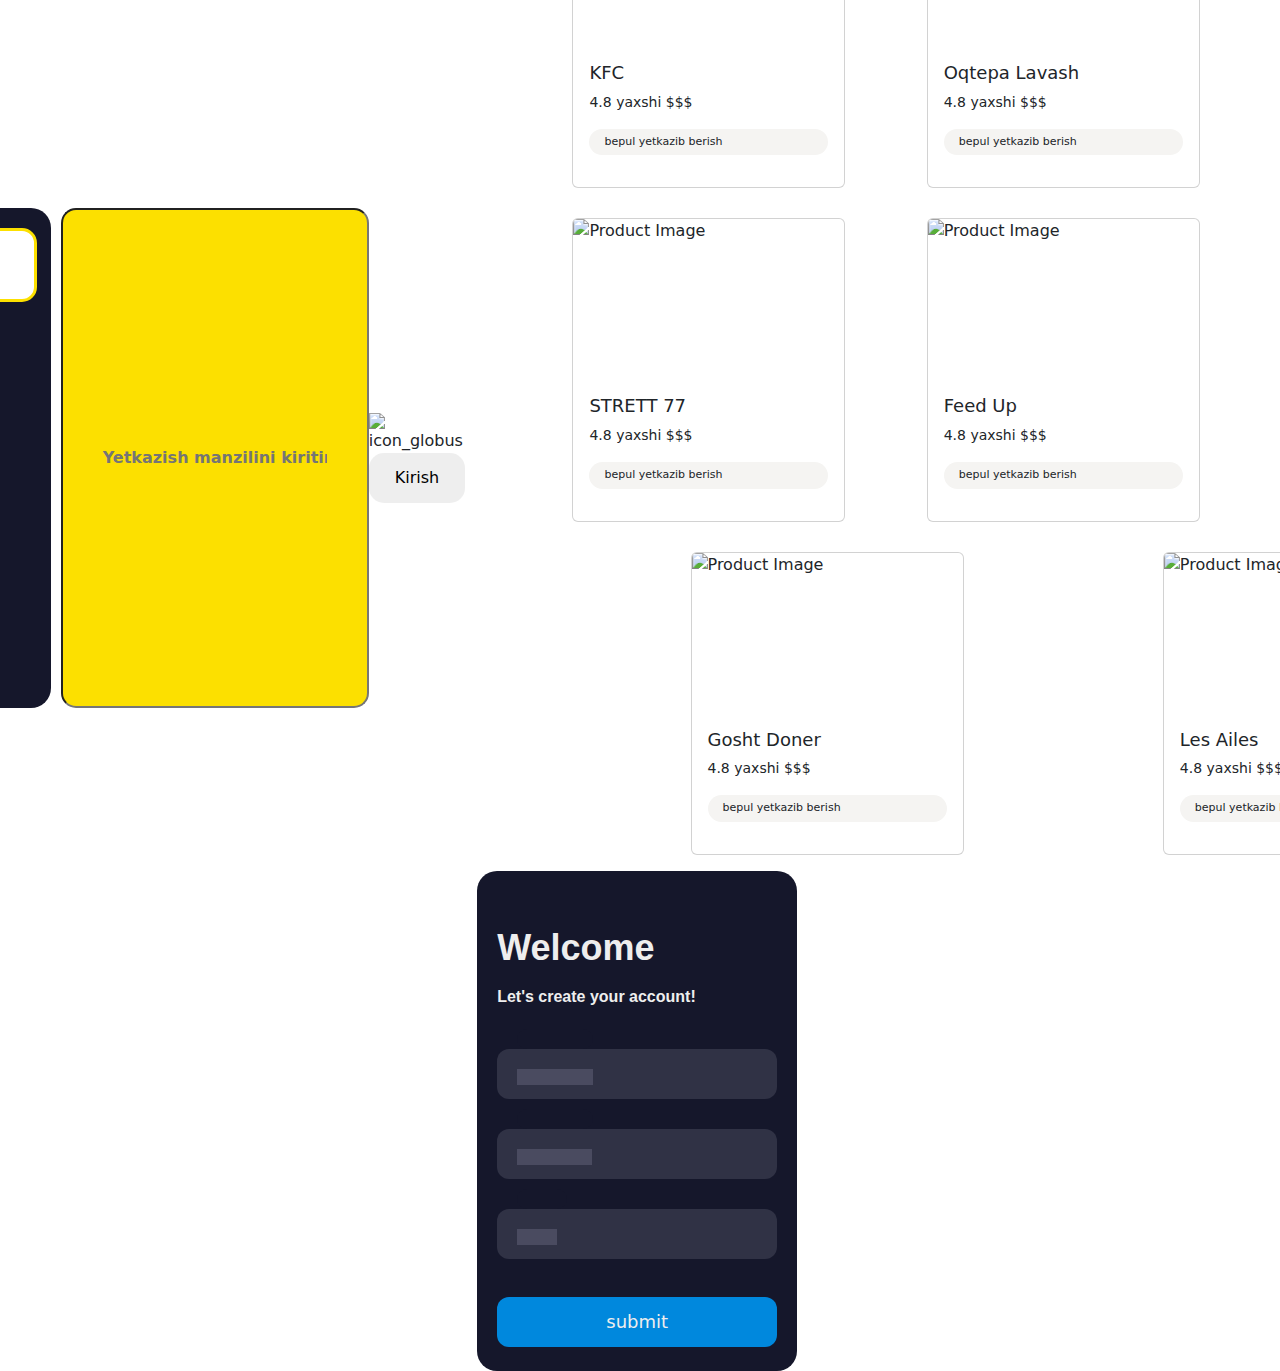
==== admin.html @ a8c6d73f "login" ====
<!DOCTYPE html>
<html lang="en">
<head>
  <meta charset="UTF-8">
  <meta name="viewport" content="width=device-width, initial-scale=1.0">
  <link rel="stylesheet" href="./style.css">
  <link href="https://cdn.jsdelivr.net/npm/bootstrap@5.0.2/dist/css/bootstrap.min.css" rel="stylesheet">
  <link rel="stylesheet" href="https://cdn.jsdelivr.net/npm/swiper@9/swiper-bundle.min.css" />
  <title>Document</title>
</head>
<body>

  <header class="main_header">
    <div class="main_header_block container">
      <div class="header_block_left">
        <a href="./index.html"><img src="https://eats.yandex.com/uz/tashkent?shippingType=delivery" alt="LOGO"></a>
        <form class="form">
          <input type="text" class="header_input" placeholder="Restoran, taom yoki mahsulot nomini topish">
          <button class="header_btn" type="submit">Topish</button>
        </form>
        <input class="header_input_2" type="text" placeholder="Yetkazish manzilini kiriting:">
      </div>
      <div class="header_block_right">
        <img src="./image/" alt="icon_globus">
        <button class="Login_btn" data-bs-toggle="modal" data-bs-target="#exampleModal">Kirish</button>
      </div>
    </div>
  </header>

  <main>
    <section class="shops">
      <div class="shops_tite container">
        <h1 class="title_shop">Do'konlar</h1>
        <button class="shop_btn">Hammasi</button>
      </div>
      <div class="swiper container">
        <div class="swiper-wrapper">
          <div class="swiper-slide">
            <img class="banner" src="https://eda.yandex/images/3512826/e02392a5f97684e63750efce7bbe7220.png" alt="banner">
          </div>
          <div class="swiper-slide">
            <img class="banner" src="https://eda.yandex/images/1327512/d5de54974a81bc05b8a1b2165482e10e.png" alt="banner">
          </div>
          <div class="swiper-slide">
            <img class="banner" src="https://eda.yandex/images/3507787/dd4028da401588419c805850557bb267.png" alt="banner">
          </div>
          <div class="swiper-slide">
            <img class="banner" src="https://eda.yandex/images/3735503/c852dc04e2ec830b044634b11ed9cd88.png" alt="banner">
          </div>
        </div>

        <div class="swiper-pagination"></div>
        <div class="swiper-button-prev"></div>
        <div class="swiper-button-next"></div>
      </div>
    </section>

    <section class="delivery">
      <div class="delivery_block container">
        <ul class="delivery_block_list">
          <li class="block_link_item"><a class="block_link_link active_link" href="#">Hammasi</a></li>
          <li class="block_link_item"><a class="block_link_link" href="#">Olib ketish</a></li>
          <li class="block_link_item"><a class="block_link_link" href="#">Burgerlar</a></li>
          <li class="block_link_item"><a class="block_link_link" href="#">Sushi</a></li>
          <li class="block_link_item"><a class="block_link_link" href="#">Pitsa</a></li>
          <li class="block_link_item"><a class="block_link_link" href="#">Vok</a></li>
          <li class="block_link_item"><a class="block_link_link" href="#">Pasta</a></li>
          <li class="block_link_item"><a class="block_link_link" href="#">Nonushta</a></li>
          <li class="block_link_item"><a class="block_link_link" href="#">Tushlik</a></li>
          <li class="block_link_item"><a class="block_link_link" href="#">Yana ></a></li>
        </ul>

        <div class="delivery_block_list">
          <p class="delivery_text">Yetkazish: Hozir</p>
          <p class="delivery_text">Saralash</p>
        </div>
      </div>
    </section>

    <section class="sales">
      <div class="sales_block container">
        <div id="sales-block-content" class="sales_block_content">
          <ul class="item_block"></ul>
        </div>
      </div>
    </section>

    <div class="form">
      <div class="title">Welcome</div>
      <div class="subtitle">Let's create your account!</div>
      <div class="input-container ic1">
        <input id="firstname" class="input" type="text" placeholder=" " />
        <div class="cut"></div>
        <label for="firstname" class="placeholder">First name</label>
      </div>
      <div class="input-container ic2">
        <input id="lastname" class="input" type="text" placeholder=" " />
        <div class="cut"></div>
        <label for="lastname" class="placeholder">Last name</label>
      </div>
      <div class="input-container ic2">
        <input id="email" class="input" type="text" placeholder=" " />
        <div class="cut cut-short"></div>
        <label for="email" class="placeholder">Email</label>
      </div>
      <button type="text" class="submit">submit</button>
    </div>

    <!-- Template for Product Cards -->
    <template id="product-template">
      <div class="card">
        <img class="card-img-top" src="" alt="Product Image">
        <div class="card-body">
          <h5 class="card-title"></h5>
          <p class="rating"></p>
          <p class="card-price"></p>
        </div>
      </div>
    </template>

  </main>

  <div class="modal fade" id="exampleModal" tabindex="-1" aria-labelledby="exampleModalLabel" aria-hidden="true">
    <div class="modal-dialog">
      <div class="modal-content">
        <div class="modal-header">
          <h1 class="modal-title fs-5" id="exampleModalLabel">Modal title</h1>
          <button type="button" class="btn-close" data-bs-dismiss="modal" aria-label="Close"></button>
        </div>
        <div class="modal-body">
          <div class="my-3 p-3">
            <input placeholder="Username" type="text" name="" class="form-control mt-2" id="username" />
            <input placeholder="Password" type="password" name="" class="form-control mt-2" id="password" />
          </div>
        </div>
        <div class="modal-footer">
          <button type="button" class="btn btn-secondary" data-bs-dismiss="modal">Close</button>
          <button id="sign-btn" type="button" class="btn btn-primary">Save changes</button>
        </div>
      </div>
    </div>
  </div>

  <script src="https://cdn.jsdelivr.net/npm/swiper@9/swiper-bundle.min.js"></script>
  <script src="https://cdn.jsdelivr.net/npm/@popperjs/core@2.9.2/dist/umd/popper.min.js"></script>
  <script src="https://cdn.jsdelivr.net/npm/bootstrap@5.0.2/dist/js/bootstrap.min.js"></script>
  <script src="./main.js"></script>
</body>
</html>
---- style.css ----
/* Global Styles */
* {
  box-sizing: border-box;
  margin: 0;
  padding: 0;
}

ul, ol {
  list-style: none;
}

a {
  text-decoration: none;
  display: inline-block;
}

body {
  font-family: "Open Sans", sans-serif;
  background-color: #f9f9f9;
}

/* Container */
.container {
  width: 100%;
  max-width: 1200px;
  margin: 0 auto;
}

/* Header Styles */
.main_header {
  padding-top: 15px;
}

.main_header_block {
  display: flex;
  align-items: center;
  justify-content: space-between;
}

.header_block_left {
  display: flex;
  gap: 10px;
}

.header_input {
  padding: 22px 40px;
  border: 3px solid #fce000;
  border-radius: 15px;
  transition: border-color 0.3s;
}

.header_input:focus {
  border-color: #ffce00;
}

.header_btn {
  padding: 22px 30px;
  background-color: #fce000;
  border: none;
  border-radius: 15px;
  font-weight: 700;
  cursor: pointer;
  transition: background-color 0.3s;
}

.header_btn:hover {
  background-color: #ffdb00;
}

.header_input_2 {
  background-color: #fce000;
  font-weight: 700;
  font-size: 16px;
  padding: 22px 40px;
  border-radius: 15px;
}

.Login_btn {
  padding: 13px 26px;
  background-color: #5c5a571a;
  border: none;
  border-radius: 15px;
  font-size: 16px;
  cursor: pointer;
  transition: background-color 0.3s;
}

.Login_btn:hover {
  background-color: #e0e0e0;
}

/* Swiper Styles */
.swiper-wrapper {
  display: flex;
  justify-content: space-between;
  padding-bottom: 15px;
}

.banner {
  width: 278px;
  height: 130px;
  margin: 10px;
}

.swiper-slide {
  background-color: bisque;
  border-radius: 15px;
  display: flex;
  align-items: center;
  justify-content: center;
}

/* Shops Section */
.shops {
  padding-top: 100px;
}

.title_shop {
  color: #21201f;
  font-size: 40px;
  font-weight: 900;
}

.shop_btn {
  padding: 6px 16px;
  background-color: #5c5a571a;
  border-radius: 15px;
  border: none;
  cursor: pointer;
}

.shop_btn:hover {
  background-color: #e0e0e0;
}

.shops_tite {
  display: flex;
  justify-content: space-between;
  align-items: center;
  padding-bottom: 10px;
}

/* Delivery Section */
.delivery_block {
  padding: 8px;
  background-color: #f5f4f2;
  border-radius: 15px;
  display: flex;
  align-items: center;
  justify-content: space-between;
}

.delivery_block_list {
  display: flex;
  align-items: center;
  gap: 15px;
  margin-top: 15px;
}

.block_link_link {
  padding: 0 15px;
  border-radius: 15px;
  font-size: 18px;
  color: #000000;
  text-decoration: none;
}

.block_link_link:hover {
  background-color: #fff;
  padding: 10px 18px;
}

.delivery_text {
  font-size: 18px;
  color: #000000;
  text-decoration: none;
}

/* Sales Section */
.item_block {
  display: flex;
  flex-wrap: wrap;
  gap: 30px;
  justify-content: space-evenly;
  padding-top: 30px;
}

.card {
  width: 273px;
  transition: box-shadow 0.3s;
}

.card:hover {
  box-shadow: rgba(0, 0, 0, 0.25) 0px 14px 28px, rgba(0, 0, 0, 0.22) 0px 10px 10px;
}

.card-img-top {
  height: 160px;
  border-radius: 20px;
}

.card-title {
  font-size: 18px;
}

.rating {
  font-size: 14px;
}

.card-price {
  font-size: 11px;
  background-color: #f5f4f2;
  padding: 5px 15px;
  border-radius: 15px;
}

/* Form Styles */
body {
  align-items: center;
  background-color: #000;
  display: flex;
  justify-content: center;
  height: 100vh;
}

.form {
  background-color: #15172b;
  border-radius: 20px;
  box-sizing: border-box;
  height: 500px;
  padding: 20px;
  width: 320px;
}

.title {
  color: #eee;
  font-family: sans-serif;
  font-size: 36px;
  font-weight: 600;
  margin-top: 30px;
}

.subtitle {
  color: #eee;
  font-family: sans-serif;
  font-size: 16px;
  font-weight: 600;
  margin-top: 10px;
}

.input-container {
  height: 50px;
  position: relative;
  width: 100%;
}

.ic1 {
  margin-top: 40px;
}

.ic2 {
  margin-top: 30px;
}

.input {
  background-color: #303245;
  border-radius: 12px;
  border: 0;
  box-sizing: border-box;
  color: #eee;
  font-size: 18px;
  height: 100%;
  outline: 0;
  padding: 4px 20px 0;
  width: 100%;
}

.cut {
  background-color: #15172b;
  border-radius: 10px;
  height: 20px;
  left: 20px;
  position: absolute;
  top: -20px;
  transform: translateY(0);
  transition: transform 200ms;
  width: 76px;
}

.cut-short {
  width: 50px;
}

.input:focus ~ .cut,
.input:not(:placeholder-shown) ~ .cut {
  transform: translateY(8px);
}

.placeholder {
  color: #65657b;
  font-family: sans-serif;
  left: 20px;
  line-height: 14px;
  pointer-events: none;
  position: absolute;
  transform-origin: 0 50%;
  transition: transform 200ms, color 200ms;
  top: 20px;
}

.input:focus ~ .placeholder,
.input:not(:placeholder-shown) ~ .placeholder {
  transform: translateY(-30px) translateX(10px) scale(0.75);
}

.input:not(:placeholder-shown) ~ .placeholder {
  color: #808097;
}

.input:focus ~ .placeholder {
  color: #dc2f55;
}

.submit {
  background-color: #08d;
  border-radius: 12px;
  border: 0;
  box-sizing: border-box;
  color: #eee;
  cursor: pointer;
  font-size: 18px;
  height: 50px;
  margin-top: 38px;
  text-align: center;
  width: 100%;
}

.submit:active {
  background-color: #06b;
}
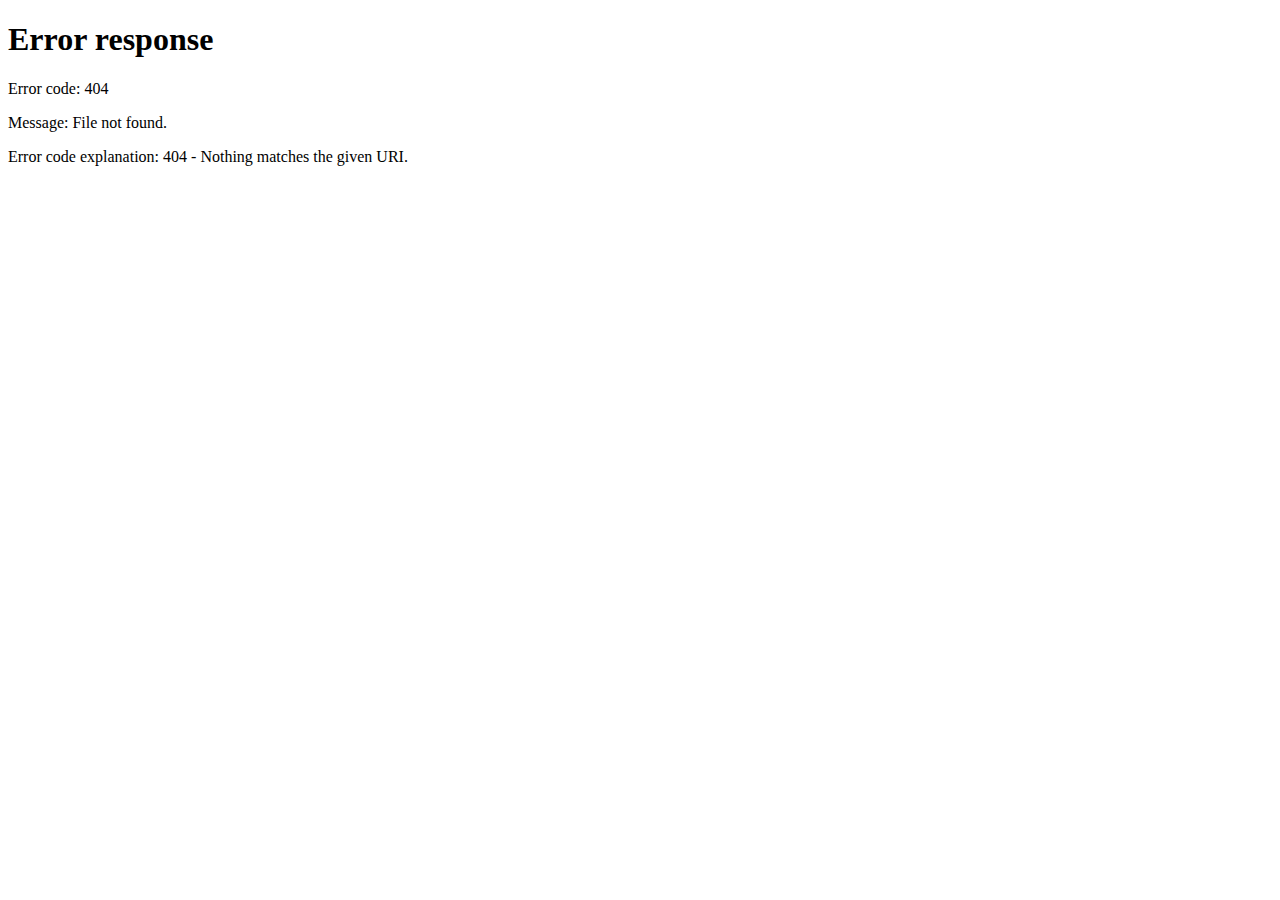
==== commit 23de6c1b: "admin.js" ====
--- a/admin.html
+++ b/admin.html
@@ -10,140 +10,26 @@
 </head>
 <body>
 
-  <header class="main_header">
-    <div class="main_header_block container">
-      <div class="header_block_left">
-        <a href="./index.html"><img src="https://eats.yandex.com/uz/tashkent?shippingType=delivery" alt="LOGO"></a>
-        <form class="form">
-          <input type="text" class="header_input" placeholder="Restoran, taom yoki mahsulot nomini topish">
-          <button class="header_btn" type="submit">Topish</button>
-        </form>
-        <input class="header_input_2" type="text" placeholder="Yetkazish manzilini kiriting:">
-      </div>
-      <div class="header_block_right">
-        <img src="./image/" alt="icon_globus">
-        <button class="Login_btn" data-bs-toggle="modal" data-bs-target="#exampleModal">Kirish</button>
-      </div>
+  <div class="form">
+    <div class="title">Welcome</div>
+    <div class="subtitle">Let's create your account!</div>
+    <div class="input-container ic1">
+      <input id="firstname" class="input" type="text" placeholder=" " required />
+      <div class="cut"></div>
+      <label for="firstname" class="placeholder">First name</label>
     </div>
-  </header>
-
-  <main>
-    <section class="shops">
-      <div class="shops_tite container">
-        <h1 class="title_shop">Do'konlar</h1>
-        <button class="shop_btn">Hammasi</button>
-      </div>
-      <div class="swiper container">
-        <div class="swiper-wrapper">
-          <div class="swiper-slide">
-            <img class="banner" src="https://eda.yandex/images/3512826/e02392a5f97684e63750efce7bbe7220.png" alt="banner">
-          </div>
-          <div class="swiper-slide">
-            <img class="banner" src="https://eda.yandex/images/1327512/d5de54974a81bc05b8a1b2165482e10e.png" alt="banner">
-          </div>
-          <div class="swiper-slide">
-            <img class="banner" src="https://eda.yandex/images/3507787/dd4028da401588419c805850557bb267.png" alt="banner">
-          </div>
-          <div class="swiper-slide">
-            <img class="banner" src="https://eda.yandex/images/3735503/c852dc04e2ec830b044634b11ed9cd88.png" alt="banner">
-          </div>
-        </div>
-
-        <div class="swiper-pagination"></div>
-        <div class="swiper-button-prev"></div>
-        <div class="swiper-button-next"></div>
-      </div>
-    </section>
-
-    <section class="delivery">
-      <div class="delivery_block container">
-        <ul class="delivery_block_list">
-          <li class="block_link_item"><a class="block_link_link active_link" href="#">Hammasi</a></li>
-          <li class="block_link_item"><a class="block_link_link" href="#">Olib ketish</a></li>
-          <li class="block_link_item"><a class="block_link_link" href="#">Burgerlar</a></li>
-          <li class="block_link_item"><a class="block_link_link" href="#">Sushi</a></li>
-          <li class="block_link_item"><a class="block_link_link" href="#">Pitsa</a></li>
-          <li class="block_link_item"><a class="block_link_link" href="#">Vok</a></li>
-          <li class="block_link_item"><a class="block_link_link" href="#">Pasta</a></li>
-          <li class="block_link_item"><a class="block_link_link" href="#">Nonushta</a></li>
-          <li class="block_link_item"><a class="block_link_link" href="#">Tushlik</a></li>
-          <li class="block_link_item"><a class="block_link_link" href="#">Yana ></a></li>
-        </ul>
-
-        <div class="delivery_block_list">
-          <p class="delivery_text">Yetkazish: Hozir</p>
-          <p class="delivery_text">Saralash</p>
-        </div>
-      </div>
-    </section>
-
-    <section class="sales">
-      <div class="sales_block container">
-        <div id="sales-block-content" class="sales_block_content">
-          <ul class="item_block"></ul>
-        </div>
-      </div>
-    </section>
-
-    <div class="form">
-      <div class="title">Welcome</div>
-      <div class="subtitle">Let's create your account!</div>
-      <div class="input-container ic1">
-        <input id="firstname" class="input" type="text" placeholder=" " />
-        <div class="cut"></div>
-        <label for="firstname" class="placeholder">First name</label>
-      </div>
-      <div class="input-container ic2">
-        <input id="lastname" class="input" type="text" placeholder=" " />
-        <div class="cut"></div>
-        <label for="lastname" class="placeholder">Last name</label>
-      </div>
-      <div class="input-container ic2">
-        <input id="email" class="input" type="text" placeholder=" " />
-        <div class="cut cut-short"></div>
-        <label for="email" class="placeholder">Email</label>
-      </div>
-      <button type="text" class="submit">submit</button>
+    <div class="input-container ic2">
+      <input id="lastname" class="input" type="text" placeholder=" " />
+      <div class="cut"></div>
+      <label for="lastname" class="placeholder">Last name</label>
     </div>
-
-    <!-- Template for Product Cards -->
-    <template id="product-template">
-      <div class="card">
-        <img class="card-img-top" src="" alt="Product Image">
-        <div class="card-body">
-          <h5 class="card-title"></h5>
-          <p class="rating"></p>
-          <p class="card-price"></p>
-        </div>
-      </div>
-    </template>
-
-  </main>
-
-  <div class="modal fade" id="exampleModal" tabindex="-1" aria-labelledby="exampleModalLabel" aria-hidden="true">
-    <div class="modal-dialog">
-      <div class="modal-content">
-        <div class="modal-header">
-          <h1 class="modal-title fs-5" id="exampleModalLabel">Modal title</h1>
-          <button type="button" class="btn-close" data-bs-dismiss="modal" aria-label="Close"></button>
-        </div>
-        <div class="modal-body">
-          <div class="my-3 p-3">
-            <input placeholder="Username" type="text" name="" class="form-control mt-2" id="username" />
-            <input placeholder="Password" type="password" name="" class="form-control mt-2" id="password" />
-          </div>
-        </div>
-        <div class="modal-footer">
-          <button type="button" class="btn btn-secondary" data-bs-dismiss="modal">Close</button>
-          <button id="sign-btn" type="button" class="btn btn-primary">Save changes</button>
-        </div>
-      </div>
+    <div class="input-container ic2">
+      <input id="email" class="input" type="text" placeholder=" " />
+      <div class="cut cut-short"></div>
+      <label for="email" class="placeholder">Email</label>
     </div>
+    <button type="text" class="submit">submit</button>
   </div>
-
-  <script src="https://cdn.jsdelivr.net/npm/swiper@9/swiper-bundle.min.js"></script>
-  <script src="https://cdn.jsdelivr.net/npm/@popperjs/core@2.9.2/dist/umd/popper.min.js"></script>
-  <script src="https://cdn.jsdelivr.net/npm/bootstrap@5.0.2/dist/js/bootstrap.min.js"></script>
-  <script src="./main.js"></script>
+  <script src="./admin.js"></script>
 </body>
 </html>
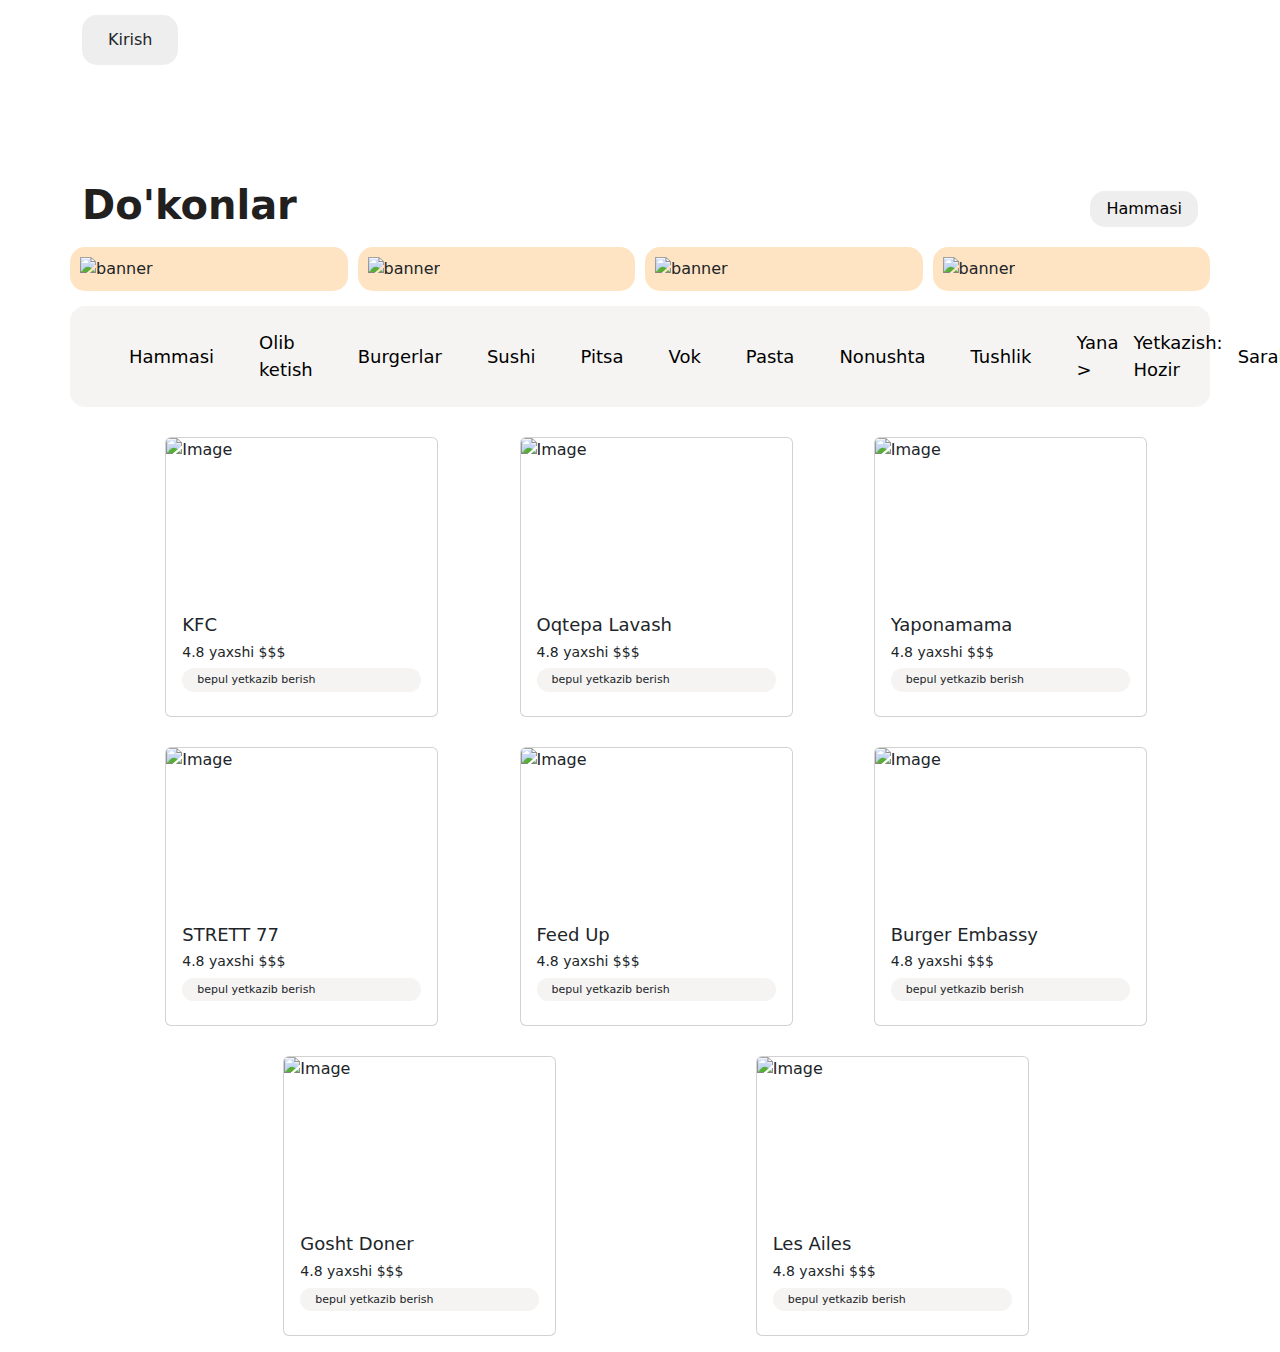
==== commit 61cf8582: "." ====
--- a/admin.html
+++ b/admin.html
@@ -10,9 +10,9 @@
 </head>
 <body>
 
+ <div class="form_content">
   <div class="form">
     <div class="title">Welcome</div>
-    <div class="subtitle">Let's create your account!</div>
     <div class="input-container ic1">
       <input id="firstname" class="input" type="text" placeholder=" " required />
       <div class="cut"></div>
@@ -26,10 +26,14 @@
     <div class="input-container ic2">
       <input id="email" class="input" type="text" placeholder=" " />
       <div class="cut cut-short"></div>
-      <label for="email" class="placeholder">Email</label>
+      <label for="email" class="placeholder" type=>Email</label>
     </div>
     <button type="text" class="submit">submit</button>
   </div>
+
+  <a class="log_out_btn" href="./index.html">admin</a>
+ </div>
+
   <script src="./admin.js"></script>
 </body>
 </html>
--- a/style.css
+++ b/style.css
@@ -75,7 +75,7 @@
   border-radius: 15px;
 }
 
-.Login_btn {
+.header__p {
   padding: 13px 26px;
   background-color: #5c5a571a;
   border: none;
@@ -89,7 +89,6 @@
   background-color: #e0e0e0;
 }
 
-/* Swiper Styles */
 .swiper-wrapper {
   display: flex;
   justify-content: space-between;
@@ -215,9 +214,9 @@
 }
 
 /* Form Styles */
-body {
-  align-items: center;
-  background-color: #000;
+.form_content {
+  align-items: center;
+
   display: flex;
   justify-content: center;
   height: 100vh;
@@ -230,6 +229,15 @@
   height: 500px;
   padding: 20px;
   width: 320px;
+}
+.log_out_btn{
+  padding: 10px 20px;
+  background-color: #a8a8a8;
+border-radius:15px;
+position: absolute;
+top: 10px;
+right: 50px;
+
 }
 
 .title {
